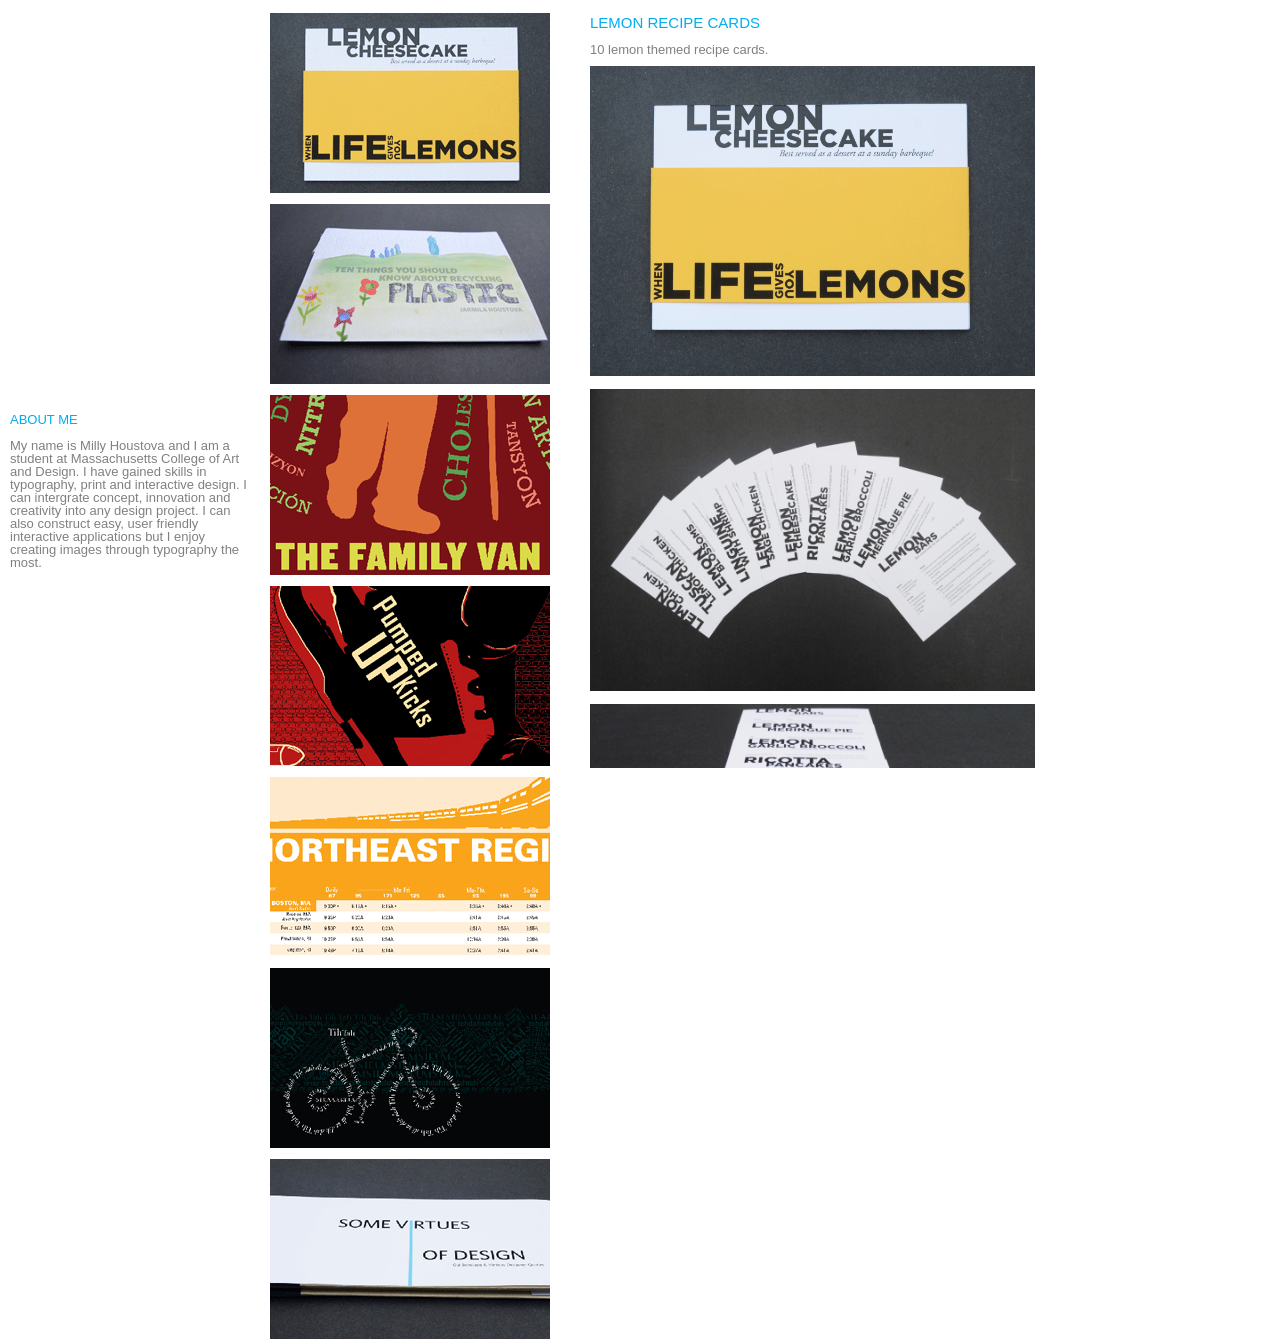
==== final/index.html @ f941a6f9 "Revert "stylizing divider" This reverts commit 2b6a88c2893a0a46ec9fccf114c11643dc0e939f." ====
<!DOCTYPE html>
<html>
  <head>
	<meta charset="UTF-8">
	<title>Jarmila Houstova Portfolio</title>
	<script type="text/javascript" src="http://ajax.googleapis.com/ajax/libs/jquery/1.7/jquery.min.js"></script>
  <script src="js/jquery-1.9.1.min.js"></script>
	<script src="js/jquery.lettering-0.6.1.min.js"></script>
  <script src="js/jquerappery.scrollorama.js"></script>
	<script src="js/jquery.scrollorama.js"></script>

  <!--[if lt IE 9]>
  <script src="http://html5shiv.googlecode.com/svn/trunk/html5.js"></script>
  <![endif]-->
  <link rel="stylesheet" href="style.css" type="text/css" media="screen" />
  </head>

  <body>

 <div class="wrapper" id="pin">

 <section id='about'>
  <h1>ABOUT ME</h1>
	 <p>My name is Milly Houstova and I am a student at Massachusetts College of Art and Design. I have gained skills in typography, print and interactive design. I can intergrate concept, innovation and creativity into any design project. I can also construct easy, user friendly interactive applications but I enjoy creating images through typography the most.
   </p>
	   <a href="mailto:jhoustova@hotmail.com">Contact</a>
	   <a href="Images/Resume.pdf">Resume</a>

</section>

<div id="wrapper">
<div id="right">

<div class="lemons" id="show-lemons">
  <h2>Lemon Recipe Cards</h2>
  <p>10 lemon themed recipe cards.
  </p>
	<img src="Images/LemonRecipes1.gif" alt="lemon">
  <img src="Images/LemonRecipes2.gif" alt="lemon2">
  <img src="Images/LemonRecipes3.gif" alt="lemon3">
  <img src="Images/LemonRecipes4.gif" alt="lemon4">
</div>

<div class="page-break">
</div>

<div class="plastic" id="show-plastic">
  <h2>10 Things You Should Know About Recycling Plastic</h2>
  <p>A project based on recycling plastic, focusing on 10 different types of plastics and their affects on the environment and our health. Done with watercolors and each title is created using potato stamps.</p>
	<img src="Images/Plastic1.png" alt="plastic">
</div>

<div class="page-break">
</div>

<div class="poster3" id="show-poster3">
  <h2>Family Van Advertising Posters</h2>
  <p>A series of 3 posters to promote the Family Van brand. These would be placed in kiosks by bus shelters, subways etc...
  </p>
	<img src="Images/poster3.gif" alt="posters">
	</div>

<div class="page-break">
</div>

<div class="song" id="show-song">
    <h2>Pumped Up Kicks by Foster the People Song Poster</h2>
  <p>Song poster designed in Shepard Fairey's style.
  </p>
	<img src="Images/SongPoster.gif" alt="song">
</div>

<div class="page-break">
</div>

<div class="timetable" id="show-timetable">
  <h2>Northeast Regional Train Timetable</h2>
  <p>A redesigned Northeast Regional Amtrak timetable.
  </p>
	<img src="Images/Timetable.gif" alt="train">
	</div>

<div class="page-break">
</div>

<div class="ono" id="show-ono">
    <h2>Onomatopoeia Song Poster</h2>
    <p>Create a poster that will tell the story of a 20 sec. part of a song (Colette Show's Him le Ropes from the movie Ratatouille) in words based on the sounds.
    </p>
	<img src="Images/OnoPoster.gif" alt="ono">
</div>

<div class="page-break">
</div>

<div class="virtues" id="show-virtues">
  <h2>Some Virtues of Design</h2>
  <p>Some Virtues of Design by Gui Bonsiepe paired with various artists' quotes. Book is bound by hand.
  </p>
	<img src="Images/VirtuesBook1.gif" alt="virtues">
	</div>

</div>
</div>
</div>

<section class="images" id="pin">
	<ul>
	<li><a href="#show-lemons"><img src="Images/LemonRecipes1_s.gif" alt="lemon"></a></li>
	<li><a href="#show-plastic"><img src="Images/plastic1_s.gif" alt="plastic"></a></li>
	<li><a href="#show-poster3"><img src="Images/poster3_s.gif" alt="posters"></a></li>
	<li><a href="#show-song"><img src="Images/SongPoster_s.gif" alt="song"></a></li>
	<li><a href="#show-timetable"><img src="Images/timetable_s.gif" alt="train"></a></li>
	<li><a href="show-ono"><img src="Images/onoposter_s.gif" alt="ono"></a></li>
	<li><a href="show-virtues"><img src="Images/VirtuesBook1_s.gif" alt="virtues"></a></li>
	
</ul>
</section>
</div>
<script>
$(function() {   
   $("#show-lemons").click(function() {  
     $("#right > div").hide();
     $(".lemons").show();
   });
   });

$(function() {   
   $("#show-plastic").click(function() {  
     $("#right > div").hide();
     $(".plastic").show();
   });
   });

   $(function() {   
   $("#show-poster3").click(function() {  
     $("#right > div").hide();
     $(".poster3").show();
   });
   });

   $(function() {   
   $("#show-song").click(function() {  
     $("#right > div").hide();
     $(".song").show();
   });
   });

  $(function() {   
   $("#show-timetable").click(function() {  
     $("#right > div").hide();
     $(".timetable").show();
   });
   });

  $(function() {   
   $("#show-ono").click(function() {  
     $("#right > div").hide();
     $(".ono").show();
   });
   });

     $(function() {   
   $("#show-virtues").click(function() {  
     $("#right > div").hide();
     $(".virtues").show();
   });
   });

  $(function() {   
   $("#show-eco").click(function() {  
     $("#right > div").hide();
     $(".eco").show();
   });
    });

</script>
  </body>
</html>
---- final/style.css ----
/* Meyer Reset */
/* http://meyerweb.com/eric/tools/css/reset/ 
   v2.0 | 20110126
   License: none (public domain)
*/

html, body, div, span, applet, object, iframe,
h1, h2, h3, h4, h5, h6, p, blockquote, pre,
a, abbr, acronym, address, big, cite, code,
del, dfn, em, img, ins, kbd, q, s, samp,
small, strike, strong, sub, sup, tt, var,
b, u, i, center,
dl, dt, dd, ol, ul, li,
fieldset, form, label, legend,
table, caption, tbody, tfoot, thead, tr, th, td,
article, aside, canvas, details, embed, 
figure, figcaption, footer, header, hgroup, 
menu, nav, output, ruby, section, summary,
time, mark, audio, video {
	margin: 0;
	padding: 0;
	border: 0;
	font-size: 100%;
	font: inherit;
	vertical-align: baseline;
}
/* HTML5 display-role reset for older browsers */
article, aside, details, figcaption, figure, 
footer, header, hgroup, menu, nav, section {
	display: block;
}
body {
	line-height: 1;
}
ol, ul {
	list-style: none;
}
blockquote, q {
	quotes: none;
}
blockquote:before, blockquote:after,
q:before, q:after {
	content: '';
	content: none;
}
table {
	border-collapse: collapse;
	border-spacing: 0;
}


/* Center Content */

.centered { 
  margin:0 auto;
  width:960px;
}


/* Clearfix */
.clearfix:after {
	content: ".";
	display: block;
	clear: both;
	visibility: hidden;
	line-height: 0;
	height: 0;
}
 
.clearfix { display: inline-block; }
html[xmlns] .clearfix { display: block; }
* html .clearfix { height: 1%; }



/* END RESET */

a{text-decoration:none;
	color:white;
}
a:hover{color:gray;
}

.wrapper {width:1380px;
		height:768px;
		position: fixed;
		margin: 0;
		z-index: 99;
		border-radius: 0 0 10px 10px;

}

#about {width:230px;
		height:768px;
		position:absolute;
		color:#00AEEF;
		font-family: Helvetica;
		padding-top: 400px;
}

#about h1,p{width:240px;
			font-size: 13px;
			padding-left: 10px;
			padding-top: 13px;
}


#about a{padding-left: 45px;
	font-size: 12px;
	padding-top: 400px;
}


h2 {font-family: Helvetica;
	color:#00AEEF;
	font-size: 15px;
	padding-top:15px;
	text-transform: uppercase;
}

p{color:gray;
	font-family: Helvetica;
}

#right img{padding-top: 10px;
			width:445px;
			padding-left: 40px;
}

.images {
width:280px;
height:748px;
position: absolute;
left:230px;
top:5px;
padding-left: 40px;

}

    .images > ul { 
	    	list-style: none;
	    
	    	
	    }
	    .images a { 
			text-decoration: none; 
			display: block; 
	
		
			border-radius: 2px; 
			color: black; 
			text-align: center;
			 
			
			-webkit-transition: all 0.2s ease;
			-moz-transition: all 0.2s ease;
			-o-transition: all 0.2s ease;
	    }

	    .images:hover a {
			opacity: 0.2;
	    }
	    .images:hover ul:hover a {
			opacity: 0.5; 
	    }
	    .images:hover ul:hover a:hover {
			opacity: 1;
	    }

.images img{padding-top: 8px;}

#right {position:relative;
	left:550px;
	width:500px;
	font-family: Helvetica;

}

#right p,h2{width:250px;
			padding-left: 40px;}



img{z-index: 500;}

#wrapper{height:100%;
		overflow: auto;
}

.page-break {width: 880px;
height: 40px;
background:#00AEEF;
margin-top:15px;
margin-bottom: 15px;
opacity:0.3;
box-shadow: 2px 2px 3px  3px #000000;
}
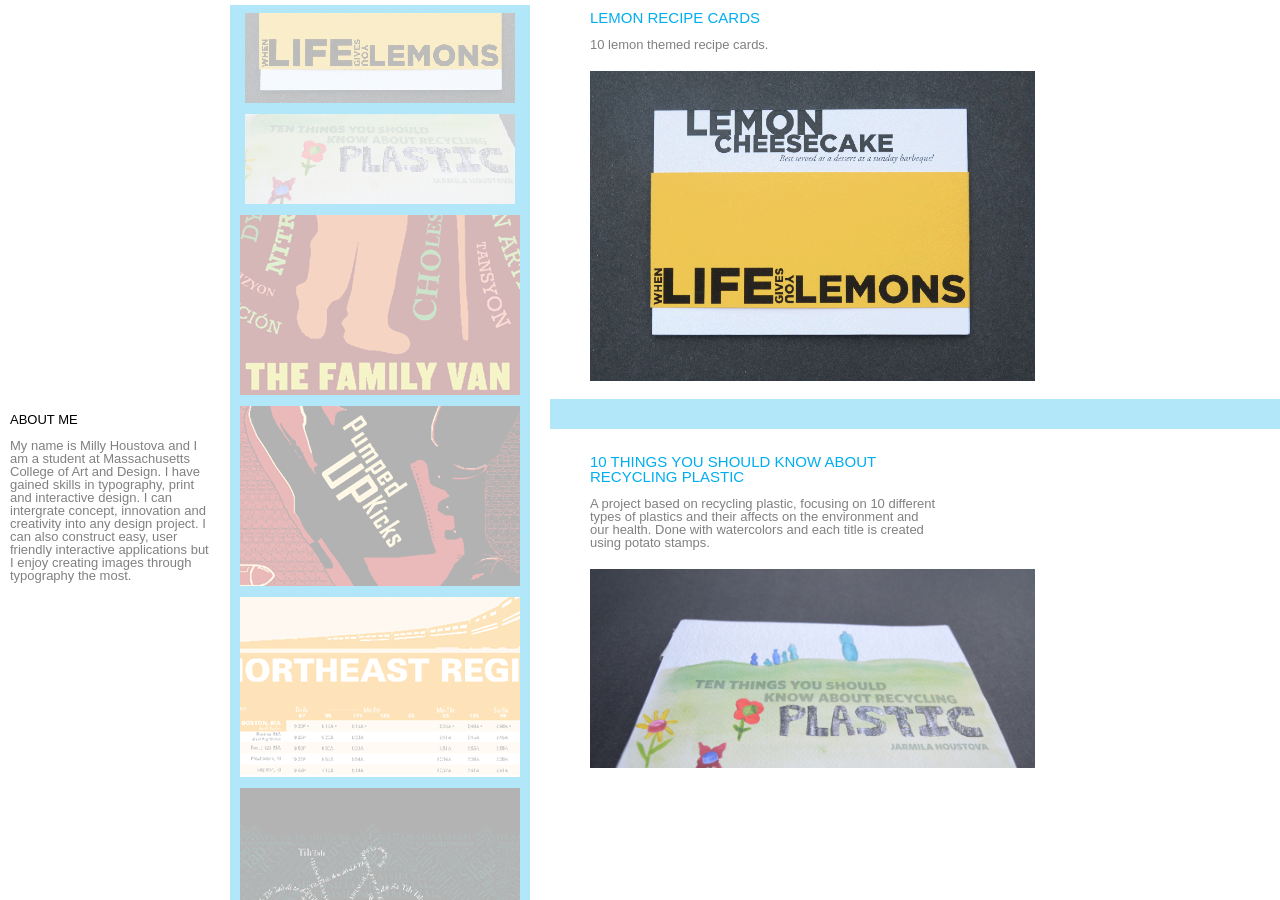
==== commit 90dcbf08: "image scaling, adding dividers" ====
--- a/final/index.html
+++ b/final/index.html
@@ -33,15 +33,11 @@
 
 <div class="lemons" id="show-lemons">
   <h2>Lemon Recipe Cards</h2>
-  <p>10 lemon themed recipe cards.
-  </p>
+  <p>10 lemon themed recipe cards.</p>
 	<img src="Images/LemonRecipes1.gif" alt="lemon">
-  <img src="Images/LemonRecipes2.gif" alt="lemon2">
-  <img src="Images/LemonRecipes3.gif" alt="lemon3">
-  <img src="Images/LemonRecipes4.gif" alt="lemon4">
 </div>
 
-<div class="page-break">
+<div class="divider">
 </div>
 
 <div class="plastic" id="show-plastic">
@@ -50,56 +46,58 @@
 	<img src="Images/Plastic1.png" alt="plastic">
 </div>
 
-<div class="page-break">
+<div class="divider">
 </div>
 
 <div class="poster3" id="show-poster3">
-  <h2>Family Van Advertising Posters</h2>
-  <p>A series of 3 posters to promote the Family Van brand. These would be placed in kiosks by bus shelters, subways etc...
-  </p>
+    <h2>Family Van Advertising Posters</h2>
+  <p>A series of 3 posters to promote the Family Van brand. These would be placed in kiosks by bus shelters, subways etc...</p>
 	<img src="Images/poster3.gif" alt="posters">
-	</div>
+</div>
 
-<div class="page-break">
+<div class="divider">
 </div>
 
 <div class="song" id="show-song">
-    <h2>Pumped Up Kicks by Foster the People Song Poster</h2>
-  <p>Song poster designed in Shepard Fairey's style.
-  </p>
+  <h2>Pumped Up Kicks by Foster the People Song Poster</h2>
+  <p>Song poster designed in Shepard Fairey's style.</p>
 	<img src="Images/SongPoster.gif" alt="song">
 </div>
 
-<div class="page-break">
+<div class="divider">
 </div>
 
 <div class="timetable" id="show-timetable">
   <h2>Northeast Regional Train Timetable</h2>
-  <p>A redesigned Northeast Regional Amtrak timetable.
-  </p>
+  <p>A redesigned Northeast Regional Amtrak timetable.</p>
 	<img src="Images/Timetable.gif" alt="train">
-	</div>
+</div>
 
-<div class="page-break">
+<div class="divider">
 </div>
 
 <div class="ono" id="show-ono">
     <h2>Onomatopoeia Song Poster</h2>
-    <p>Create a poster that will tell the story of a 20 sec. part of a song (Colette Show's Him le Ropes from the movie Ratatouille) in words based on the sounds.
-    </p>
+  <p>Create a poster that will tell the story of a 20 sec. part of a song (Colette Show's Him le Ropes from the movie Ratatouille) in words based on the sounds.</p>
 	<img src="Images/OnoPoster.gif" alt="ono">
 </div>
 
-<div class="page-break">
+<div class="divider">
 </div>
 
 <div class="virtues" id="show-virtues">
   <h2>Some Virtues of Design</h2>
-  <p>Some Virtues of Design by Gui Bonsiepe paired with various artists' quotes. Book is bound by hand.
-  </p>
+  <p>Some Virtues of Design by Gui Bonsiepe paired with various artists' quotes. Book is bound by hand.</p>
 	<img src="Images/VirtuesBook1.gif" alt="virtues">
-	</div>
+</div>
 
+<div class="divider">
+</div>
+
+	<div class="eco" id="show-eco">
+	<img src="Images/ecovativelogo.gif" alt="eco">
+	<h2>Ecovative Logotype</h2>
+	<p>A logotype created for the brand Ecovative which creates environmentally friendly packaging by growing mycelium.</p>
 </div>
 </div>
 </div>
@@ -113,7 +111,7 @@
 	<li><a href="#show-timetable"><img src="Images/timetable_s.gif" alt="train"></a></li>
 	<li><a href="show-ono"><img src="Images/onoposter_s.gif" alt="ono"></a></li>
 	<li><a href="show-virtues"><img src="Images/VirtuesBook1_s.gif" alt="virtues"></a></li>
-	
+	<li><a href="show-eco"><img src="Images/ecovativelogo_s.gif" alt="eco"/></a></li>
 </ul>
 </section>
 </div>
--- a/final/style.css
+++ b/final/style.css
@@ -87,18 +87,16 @@
 		margin: 0;
 		z-index: 99;
 		border-radius: 0 0 10px 10px;
-
 }
 
-#about {width:230px;
+#about {width:260px;
 		height:768px;
 		position:absolute;
-		color:#00AEEF;
 		font-family: Helvetica;
 		padding-top: 400px;
 }
 
-#about h1,p{width:240px;
+#about h1,p{width:200px;
 			font-size: 13px;
 			padding-left: 10px;
 			padding-top: 13px;
@@ -114,7 +112,7 @@
 h2 {font-family: Helvetica;
 	color:#00AEEF;
 	font-size: 15px;
-	padding-top:15px;
+	padding-top:10px;
 	text-transform: uppercase;
 }
 
@@ -122,19 +120,19 @@
 	font-family: Helvetica;
 }
 
-#right img{padding-top: 10px;
+#right img{padding-top: 20px;
 			width:445px;
 			padding-left: 40px;
 }
 
 .images {
-width:280px;
-height:748px;
+width:300px;
+height:auto;
 position: absolute;
 left:230px;
 top:5px;
-padding-left: 40px;
-
+background-color:#00AEEF;
+opacity:0.3;
 }
 
     .images > ul { 
@@ -167,7 +165,9 @@
 			opacity: 1;
 	    }
 
-.images img{padding-top: 8px;}
+.images img{padding-top: 8px;
+			
+}
 
 #right {position:relative;
 	left:550px;
@@ -176,9 +176,8 @@
 
 }
 
-#right p,h2{width:250px;
+#right p,h2{width:350px;
 			padding-left: 40px;}
-
 
 
 img{z-index: 500;}
@@ -187,11 +186,10 @@
 		overflow: auto;
 }
 
-.page-break {width: 880px;
-height: 40px;
-background:#00AEEF;
-margin-top:15px;
-margin-bottom: 15px;
-opacity:0.3;
-box-shadow: 2px 2px 3px  3px #000000;
+.divider {width:800px;
+		height:30px;
+		margin-bottom: 15px;
+		margin-top: 15px;
+		background-color:#00AEEF;
+		opacity:0.3;
 }
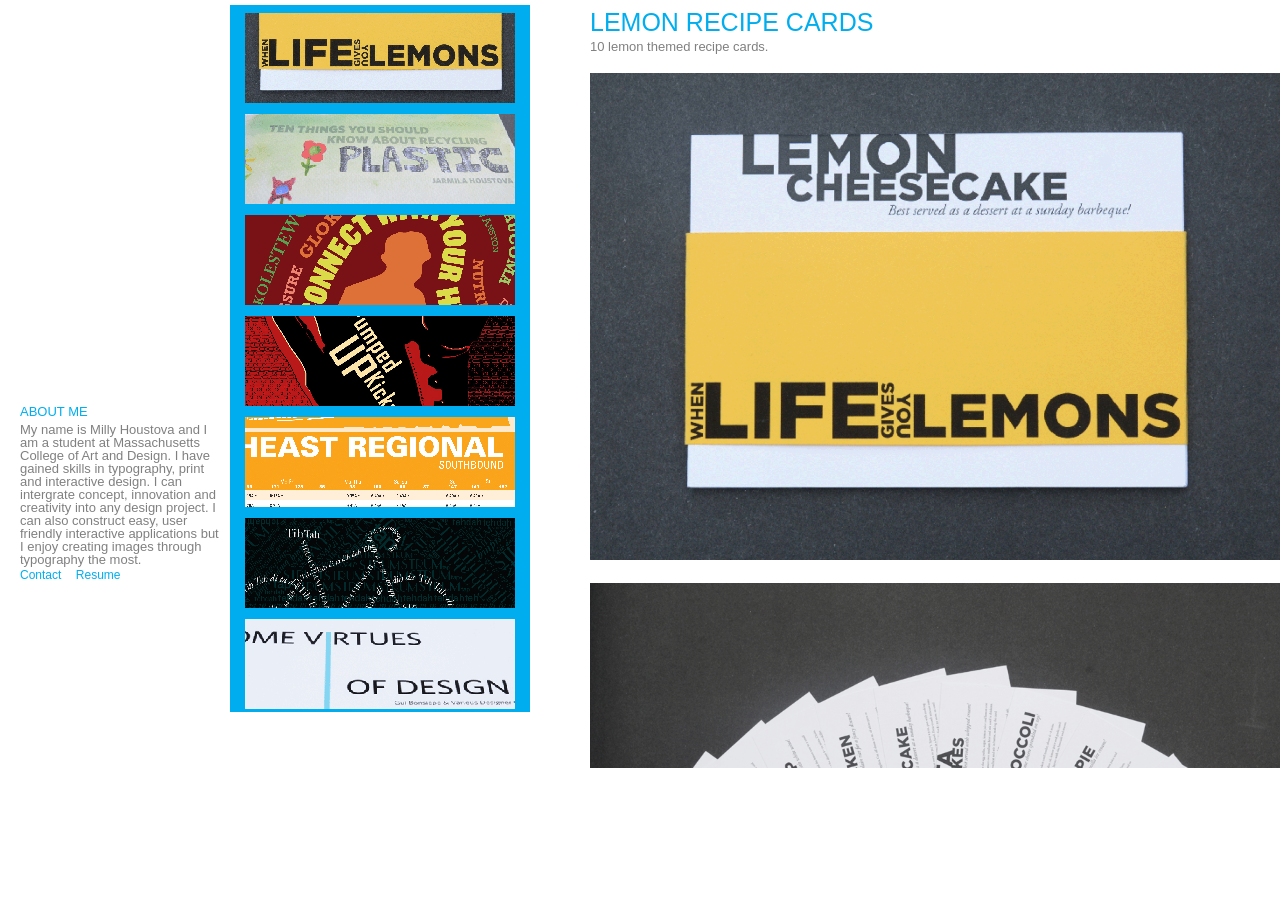
==== commit fb42224a: "stylizing and resizing" ====
--- a/final/index.html
+++ b/final/index.html
@@ -6,7 +6,7 @@
 	<script type="text/javascript" src="http://ajax.googleapis.com/ajax/libs/jquery/1.7/jquery.min.js"></script>
   <script src="js/jquery-1.9.1.min.js"></script>
 	<script src="js/jquery.lettering-0.6.1.min.js"></script>
-  <script src="js/jquerappery.scrollorama.js"></script>
+  
 	<script src="js/jquery.scrollorama.js"></script>
 
   <!--[if lt IE 9]>
@@ -35,6 +35,9 @@
   <h2>Lemon Recipe Cards</h2>
   <p>10 lemon themed recipe cards.</p>
 	<img src="Images/LemonRecipes1.gif" alt="lemon">
+  <img src="Images/LemonRecipes2.gif" alt="lemon2">
+  <img src="Images/LemonRecipes3.gif" alt="lemon3">
+  <img src="Images/LemonRecipes4.gif" alt="lemon4">
 </div>
 
 <div class="divider">
@@ -44,6 +47,10 @@
   <h2>10 Things You Should Know About Recycling Plastic</h2>
   <p>A project based on recycling plastic, focusing on 10 different types of plastics and their affects on the environment and our health. Done with watercolors and each title is created using potato stamps.</p>
 	<img src="Images/Plastic1.png" alt="plastic">
+  <img src="Images/Plastic2.gif" alt="plastic2">
+  <img src="Images/Plastic3.png" alt="plastic3">
+  <img src="Images/Plastic4.png" alt="plastic4">
+  <img src="Images/Plastic5.gif" alt="plastic5">
 </div>
 
 <div class="divider">
@@ -91,18 +98,10 @@
 	<img src="Images/VirtuesBook1.gif" alt="virtues">
 </div>
 
-<div class="divider">
-</div>
-
-	<div class="eco" id="show-eco">
-	<img src="Images/ecovativelogo.gif" alt="eco">
-	<h2>Ecovative Logotype</h2>
-	<p>A logotype created for the brand Ecovative which creates environmentally friendly packaging by growing mycelium.</p>
 </div>
 </div>
-</div>
-
-<section class="images" id="pin">
+<div id="images-wrapper">
+<section class="images" id="unpin">
 	<ul>
 	<li><a href="#show-lemons"><img src="Images/LemonRecipes1_s.gif" alt="lemon"></a></li>
 	<li><a href="#show-plastic"><img src="Images/plastic1_s.gif" alt="plastic"></a></li>
@@ -111,7 +110,6 @@
 	<li><a href="#show-timetable"><img src="Images/timetable_s.gif" alt="train"></a></li>
 	<li><a href="show-ono"><img src="Images/onoposter_s.gif" alt="ono"></a></li>
 	<li><a href="show-virtues"><img src="Images/VirtuesBook1_s.gif" alt="virtues"></a></li>
-	<li><a href="show-eco"><img src="Images/ecovativelogo_s.gif" alt="eco"/></a></li>
 </ul>
 </section>
 </div>
@@ -165,12 +163,6 @@
    });
    });
 
-  $(function() {   
-   $("#show-eco").click(function() {  
-     $("#right > div").hide();
-     $(".eco").show();
-   });
-    });
 
 </script>
   </body>
--- a/final/style.css
+++ b/final/style.css
@@ -89,29 +89,36 @@
 		border-radius: 0 0 10px 10px;
 }
 
-#about {width:260px;
+#about {width:250px;
 		height:768px;
 		position:absolute;
 		font-family: Helvetica;
 		padding-top: 400px;
+		padding-left: 10px;
 }
 
 #about h1,p{width:200px;
 			font-size: 13px;
 			padding-left: 10px;
-			padding-top: 13px;
-}
-
-
-#about a{padding-left: 45px;
+			padding-top: 5px;
+}
+
+
+#about a{
 	font-size: 12px;
-	padding-top: 400px;
-}
-
+	color:#00AEEF;
+	font-family: Helvetica;
+	padding-left: 10px;
+	padding-top:20px;
+
+}
+
+h1{color:#00AEEF;
+}
 
 h2 {font-family: Helvetica;
 	color:#00AEEF;
-	font-size: 15px;
+	font-size: 25px;
 	padding-top:10px;
 	text-transform: uppercase;
 }
@@ -121,9 +128,10 @@
 }
 
 #right img{padding-top: 20px;
-			width:445px;
+			width:700px;
 			padding-left: 40px;
 }
+
 
 .images {
 width:300px;
@@ -132,7 +140,6 @@
 left:230px;
 top:5px;
 background-color:#00AEEF;
-opacity:0.3;
 }
 
     .images > ul { 
@@ -171,12 +178,12 @@
 
 #right {position:relative;
 	left:550px;
-	width:500px;
+	width:700px;
 	font-family: Helvetica;
 
 }
 
-#right p,h2{width:350px;
+#right p,h2{width:300px;
 			padding-left: 40px;}
 
 
@@ -187,9 +194,10 @@
 }
 
 .divider {width:800px;
-		height:30px;
+		height:40px;
 		margin-bottom: 15px;
 		margin-top: 15px;
 		background-color:#00AEEF;
 		opacity:0.3;
-}+}
+
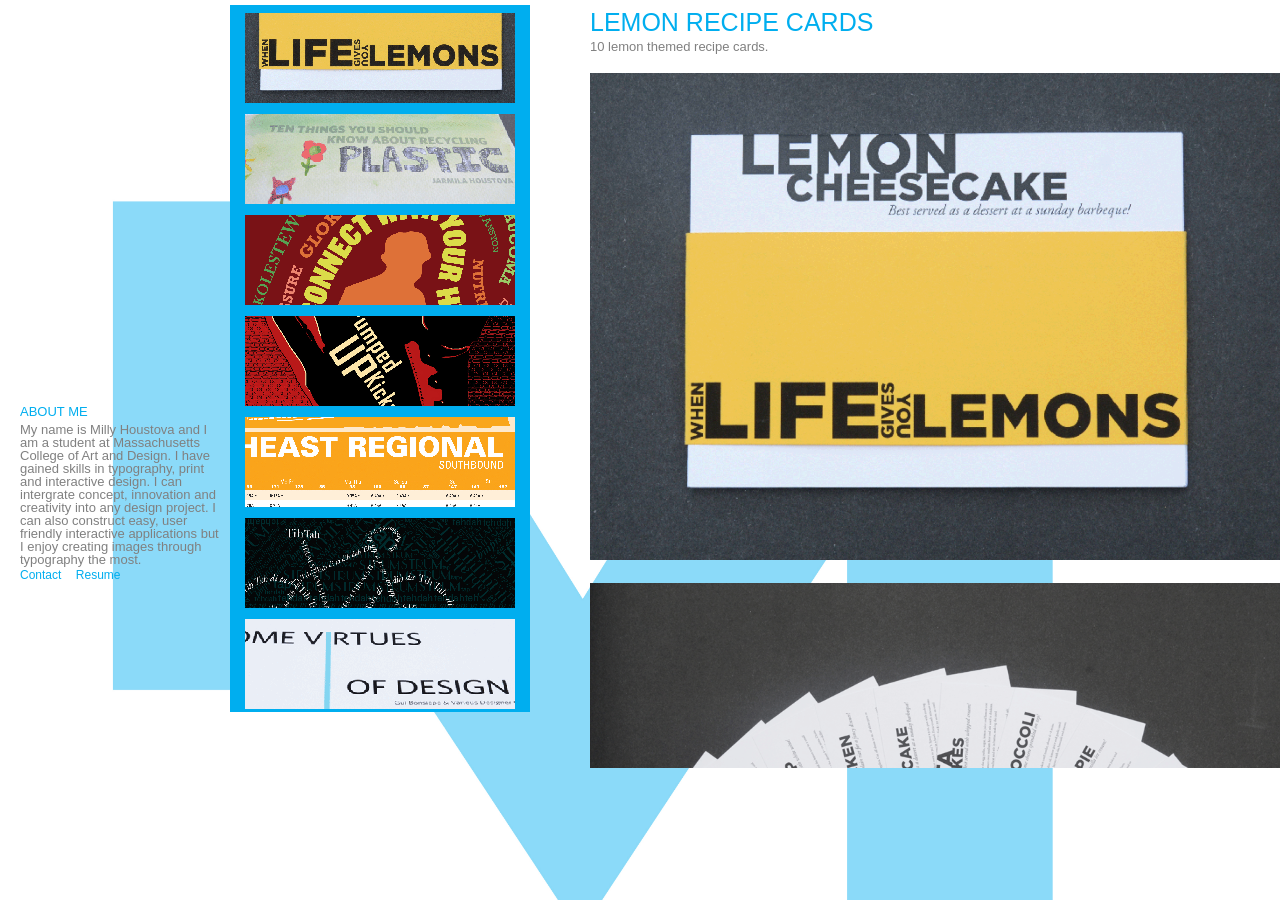
==== commit 7bb4b064: "putting in background" ====
--- a/final/index.html
+++ b/final/index.html
@@ -15,7 +15,9 @@
   <link rel="stylesheet" href="style.css" type="text/css" media="screen" />
   </head>
 
-  <body>
+<body>
+
+<img alt="full screen background image" src="Images/background.jpg" id="full-screen-background-image" /> 
 
  <div class="wrapper" id="pin">
 
--- a/final/style.css
+++ b/final/style.css
@@ -74,6 +74,25 @@
 
 
 /* END RESET */
+html, body {
+  height: 100%;
+  width: 100%;
+  padding: 0;
+  margin: 0;
+}
+
+#full-screen-background-image {
+  z-index: -499;
+  min-height: 100%;
+  min-width: 1024px;
+  width: 100%;
+  height: auto;
+  position: fixed;
+  top: 0;
+  left: 0;
+}
+
+
 
 a{text-decoration:none;
 	color:white;
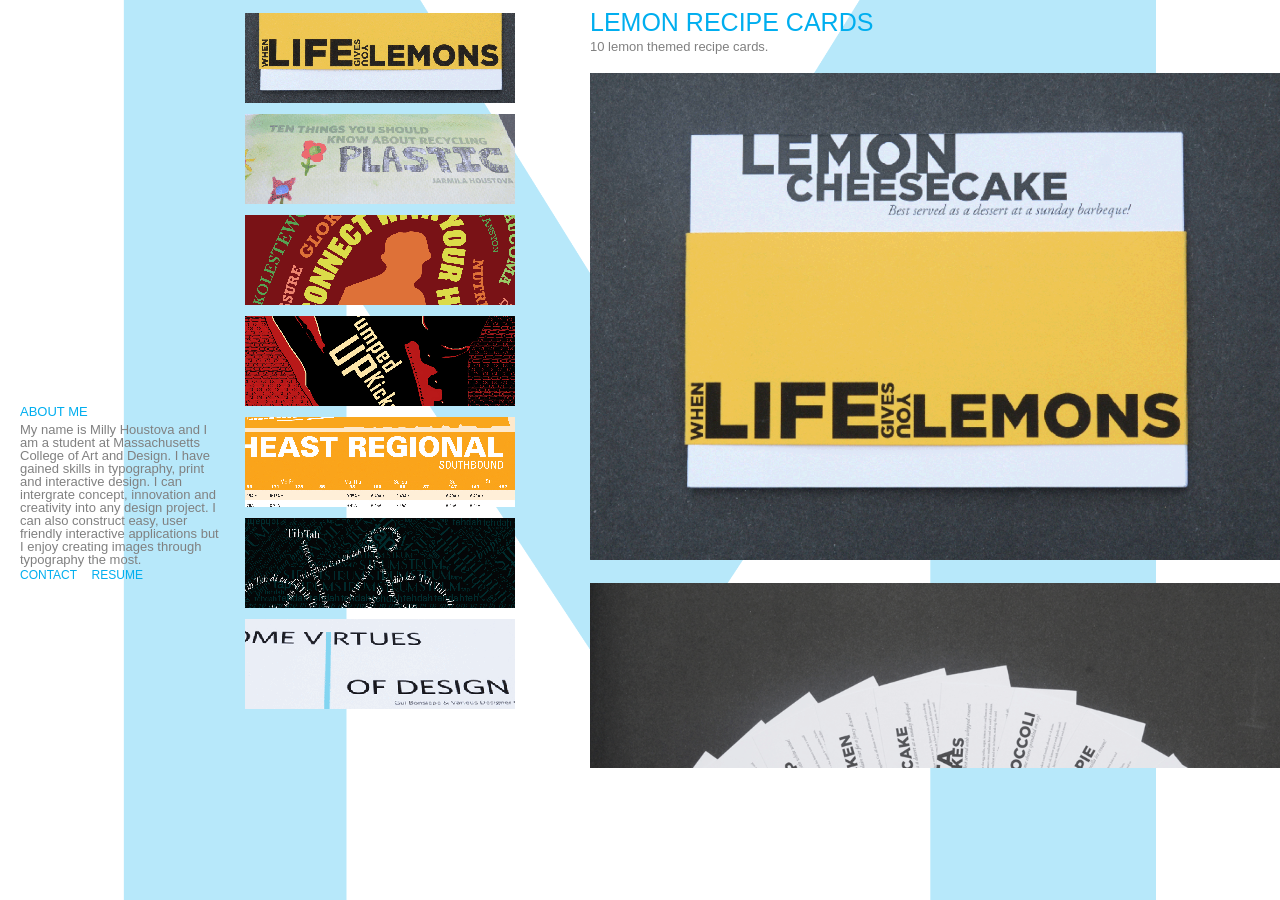
==== commit af13a930: "adding box shadows" ====
--- a/final/index.html
+++ b/final/index.html
@@ -17,16 +17,14 @@
 
 <body>
 
-<img alt="full screen background image" src="Images/background.jpg" id="full-screen-background-image" /> 
-
  <div class="wrapper" id="pin">
 
  <section id='about'>
   <h1>ABOUT ME</h1>
 	 <p>My name is Milly Houstova and I am a student at Massachusetts College of Art and Design. I have gained skills in typography, print and interactive design. I can intergrate concept, innovation and creativity into any design project. I can also construct easy, user friendly interactive applications but I enjoy creating images through typography the most.
    </p>
-	   <a href="mailto:jhoustova@hotmail.com">Contact</a>
-	   <a href="Images/Resume.pdf">Resume</a>
+	   <a href="mailto:jhoustova@hotmail.com">CONTACT</a>
+	   <a href="Images/Resume.pdf">RESUME</a>
 
 </section>
 
@@ -102,6 +100,7 @@
 
 </div>
 </div>
+
 <div id="images-wrapper">
 <section class="images" id="unpin">
 	<ul>
@@ -110,8 +109,8 @@
 	<li><a href="#show-poster3"><img src="Images/poster3_s.gif" alt="posters"></a></li>
 	<li><a href="#show-song"><img src="Images/SongPoster_s.gif" alt="song"></a></li>
 	<li><a href="#show-timetable"><img src="Images/timetable_s.gif" alt="train"></a></li>
-	<li><a href="show-ono"><img src="Images/onoposter_s.gif" alt="ono"></a></li>
-	<li><a href="show-virtues"><img src="Images/VirtuesBook1_s.gif" alt="virtues"></a></li>
+	<li><a href="#show-ono"><img src="Images/onoposter_s.gif" alt="ono"></a></li>
+	<li><a href="#show-virtues"><img src="Images/VirtuesBook1_s.gif" alt="virtues"></a></li>
 </ul>
 </section>
 </div>
--- a/final/style.css
+++ b/final/style.css
@@ -74,25 +74,14 @@
 
 
 /* END RESET */
-html, body {
-  height: 100%;
-  width: 100%;
-  padding: 0;
-  margin: 0;
-}
-
-#full-screen-background-image {
-  z-index: -499;
-  min-height: 100%;
-  min-width: 1024px;
-  width: 100%;
-  height: auto;
-  position: fixed;
-  top: 0;
-  left: 0;
-}
-
-
+html { 
+    background: url(Images/background.png)
+        no-repeat center center fixed; 
+    -webkit-background-size: cover;
+    -moz-background-size: cover;
+    -o-background-size: cover;
+    background-size: cover;
+}
 
 a{text-decoration:none;
 	color:white;
@@ -131,6 +120,10 @@
 	padding-top:20px;
 
 }
+a:hover
+{ 
+color:gray;
+}
 
 h1{color:#00AEEF;
 }
@@ -158,7 +151,7 @@
 position: absolute;
 left:230px;
 top:5px;
-background-color:#00AEEF;
+
 }
 
     .images > ul { 
@@ -218,5 +211,6 @@
 		margin-top: 15px;
 		background-color:#00AEEF;
 		opacity:0.3;
-}
-
+		box-shadow: 2px 3px 4px -3px #000;
+	
+	}
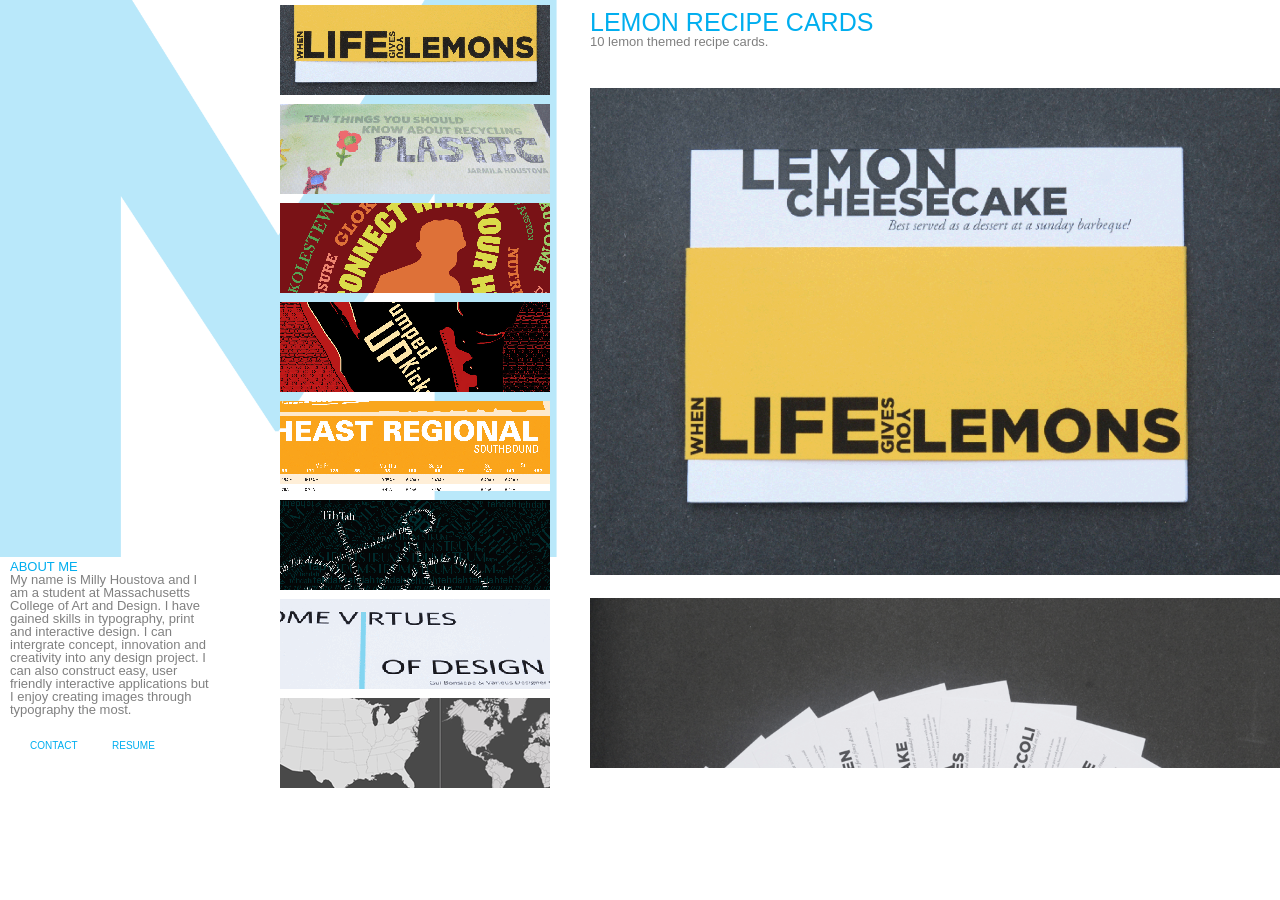
==== commit 4958e5f1: "adding project to portfolio final and adding a background image, stylizing cats vs. dogs" ====
--- a/final/index.html
+++ b/final/index.html
@@ -20,6 +20,7 @@
  <div class="wrapper" id="pin">
 
  <section id='about'>
+  <img src="Images/website.jpg" alt="bg">
   <h1>ABOUT ME</h1>
 	 <p>My name is Milly Houstova and I am a student at Massachusetts College of Art and Design. I have gained skills in typography, print and interactive design. I can intergrate concept, innovation and creativity into any design project. I can also construct easy, user friendly interactive applications but I enjoy creating images through typography the most.
    </p>
@@ -46,7 +47,7 @@
 <div class="plastic" id="show-plastic">
   <h2>10 Things You Should Know About Recycling Plastic</h2>
   <p>A project based on recycling plastic, focusing on 10 different types of plastics and their affects on the environment and our health. Done with watercolors and each title is created using potato stamps.</p>
-	<img src="Images/Plastic1.png" alt="plastic">
+	<img src="Images/Plastic1.png" alt="plastic1">
   <img src="Images/Plastic2.gif" alt="plastic2">
   <img src="Images/Plastic3.png" alt="plastic3">
   <img src="Images/Plastic4.png" alt="plastic4">
@@ -59,7 +60,9 @@
 <div class="poster3" id="show-poster3">
     <h2>Family Van Advertising Posters</h2>
   <p>A series of 3 posters to promote the Family Van brand. These would be placed in kiosks by bus shelters, subways etc...</p>
-	<img src="Images/poster3.gif" alt="posters">
+	<img src="Images/poster3.gif" alt="poster3">
+  <img src="Images/poster2.gif" alt="poster2">
+  <img src="Images/poster1.gif" alt="poster1">
 </div>
 
 <div class="divider">
@@ -87,6 +90,8 @@
     <h2>Onomatopoeia Song Poster</h2>
   <p>Create a poster that will tell the story of a 20 sec. part of a song (Colette Show's Him le Ropes from the movie Ratatouille) in words based on the sounds.</p>
 	<img src="Images/OnoPoster.gif" alt="ono">
+  <iframe src="http://player.vimeo.com/video/64912276" width="500" height="367" frameborder="0" webkitAllowFullScreen mozallowfullscreen allowFullScreen></iframe> <p><a href="http://vimeo.com/64912276">Onomatopoeia Animation</a> from <a href="http://vimeo.com/user15179352">Milly</a> on <a href="http://vimeo.com">Vimeo</a>.</p>
+
 </div>
 
 <div class="divider">
@@ -95,8 +100,21 @@
 <div class="virtues" id="show-virtues">
   <h2>Some Virtues of Design</h2>
   <p>Some Virtues of Design by Gui Bonsiepe paired with various artists' quotes. Book is bound by hand.</p>
-	<img src="Images/VirtuesBook1.gif" alt="virtues">
+	<img src="Images/VirtuesBook1.gif" alt="virtues1">
+  <img src="Images/VirtuesBook2.gif" alt="virtues2">
+  <img src="Images/VirtuesBook3.png" alt="virtues3">
+  <img src="Images/VirtuesBook4.png" alt="virtues4">
+  <img src="Images/VirtuesBook5.png" alt="virtues5">
+  <img src="Images/VirtuesBook6.png" alt="virtues6">
 </div>
+
+<div class="divider">
+</div>
+
+<div class="gundata" id="show-gundata">
+  <h2>Gun Homicides Animation</h2>
+  <p>The introduction to an interactive application that compares gun homicides in U.S. cities to countries around the world.</p>
+  <img src="Images/VirtuesBook1.gif" alt="virtues1">
 
 </div>
 </div>
@@ -111,6 +129,7 @@
 	<li><a href="#show-timetable"><img src="Images/timetable_s.gif" alt="train"></a></li>
 	<li><a href="#show-ono"><img src="Images/onoposter_s.gif" alt="ono"></a></li>
 	<li><a href="#show-virtues"><img src="Images/VirtuesBook1_s.gif" alt="virtues"></a></li>
+  <li><a href="#show-gundata"><img src="Images/gundata_s.gif" alt="gundata"></a></li>
 </ul>
 </section>
 </div>
@@ -164,6 +183,12 @@
    });
    });
 
+  $(function() {   
+   $("#show-gundata").click(function() {  
+     $("#right > div").hide();
+     $(".gundata_s").show();
+   });
+   });
 
 </script>
   </body>
--- a/final/style.css
+++ b/final/style.css
@@ -74,14 +74,6 @@
 
 
 /* END RESET */
-html { 
-    background: url(Images/background.png)
-        no-repeat center center fixed; 
-    -webkit-background-size: cover;
-    -moz-background-size: cover;
-    -o-background-size: cover;
-    background-size: cover;
-}
 
 a{text-decoration:none;
 	color:white;
@@ -101,25 +93,29 @@
 		height:768px;
 		position:absolute;
 		font-family: Helvetica;
-		padding-top: 400px;
-		padding-left: 10px;
+		
+
 }
 
 #about h1,p{width:200px;
 			font-size: 13px;
 			padding-left: 10px;
-			padding-top: 5px;
-}
-
-
-#about a{
-	font-size: 12px;
+
+}
+
+#about img{width:650px;
+			
+		}
+
+a{
+	font-size: 10px;
 	color:#00AEEF;
 	font-family: Helvetica;
-	padding-left: 10px;
-	padding-top:20px;
-
-}
+	padding-left: 30px;
+
+	
+	}
+
 a:hover
 { 
 color:gray;
@@ -133,26 +129,26 @@
 	font-size: 25px;
 	padding-top:10px;
 	text-transform: uppercase;
-}
+	}
 
 p{color:gray;
 	font-family: Helvetica;
-}
+	padding-bottom: 20px;
+	}
 
 #right img{padding-top: 20px;
 			width:700px;
 			padding-left: 40px;
-}
-
-
-.images {
-width:300px;
-height:auto;
-position: absolute;
-left:230px;
-top:5px;
-
-}
+			}
+
+
+.images {width:300px;
+		height:auto;
+		position: absolute;
+		left:250px;
+		top:5px;
+		
+		}
 
     .images > ul { 
 	    	list-style: none;
@@ -184,33 +180,39 @@
 			opacity: 1;
 	    }
 
-.images img{padding-top: 8px;
+.images img{padding-bottom: 7px;
 			
-}
+			}
 
 #right {position:relative;
 	left:550px;
 	width:700px;
 	font-family: Helvetica;
-
-}
+		}
 
 #right p,h2{width:300px;
-			padding-left: 40px;}
-
-
-img{z-index: 500;}
+			padding-left: 40px;
+			}
+
+
+img{z-index: 500;
+	}
 
 #wrapper{height:100%;
 		overflow: auto;
-}
+		}
 
 .divider {width:800px;
-		height:40px;
+		height:60px;
 		margin-bottom: 15px;
 		margin-top: 15px;
 		background-color:#00AEEF;
-		opacity:0.3;
+		opacity:0.4;
 		box-shadow: 2px 3px 4px -3px #000;
 	
-	}
+		}
+
+iframe{padding-left: 40px;
+		padding-top: 10px;
+		}
+
